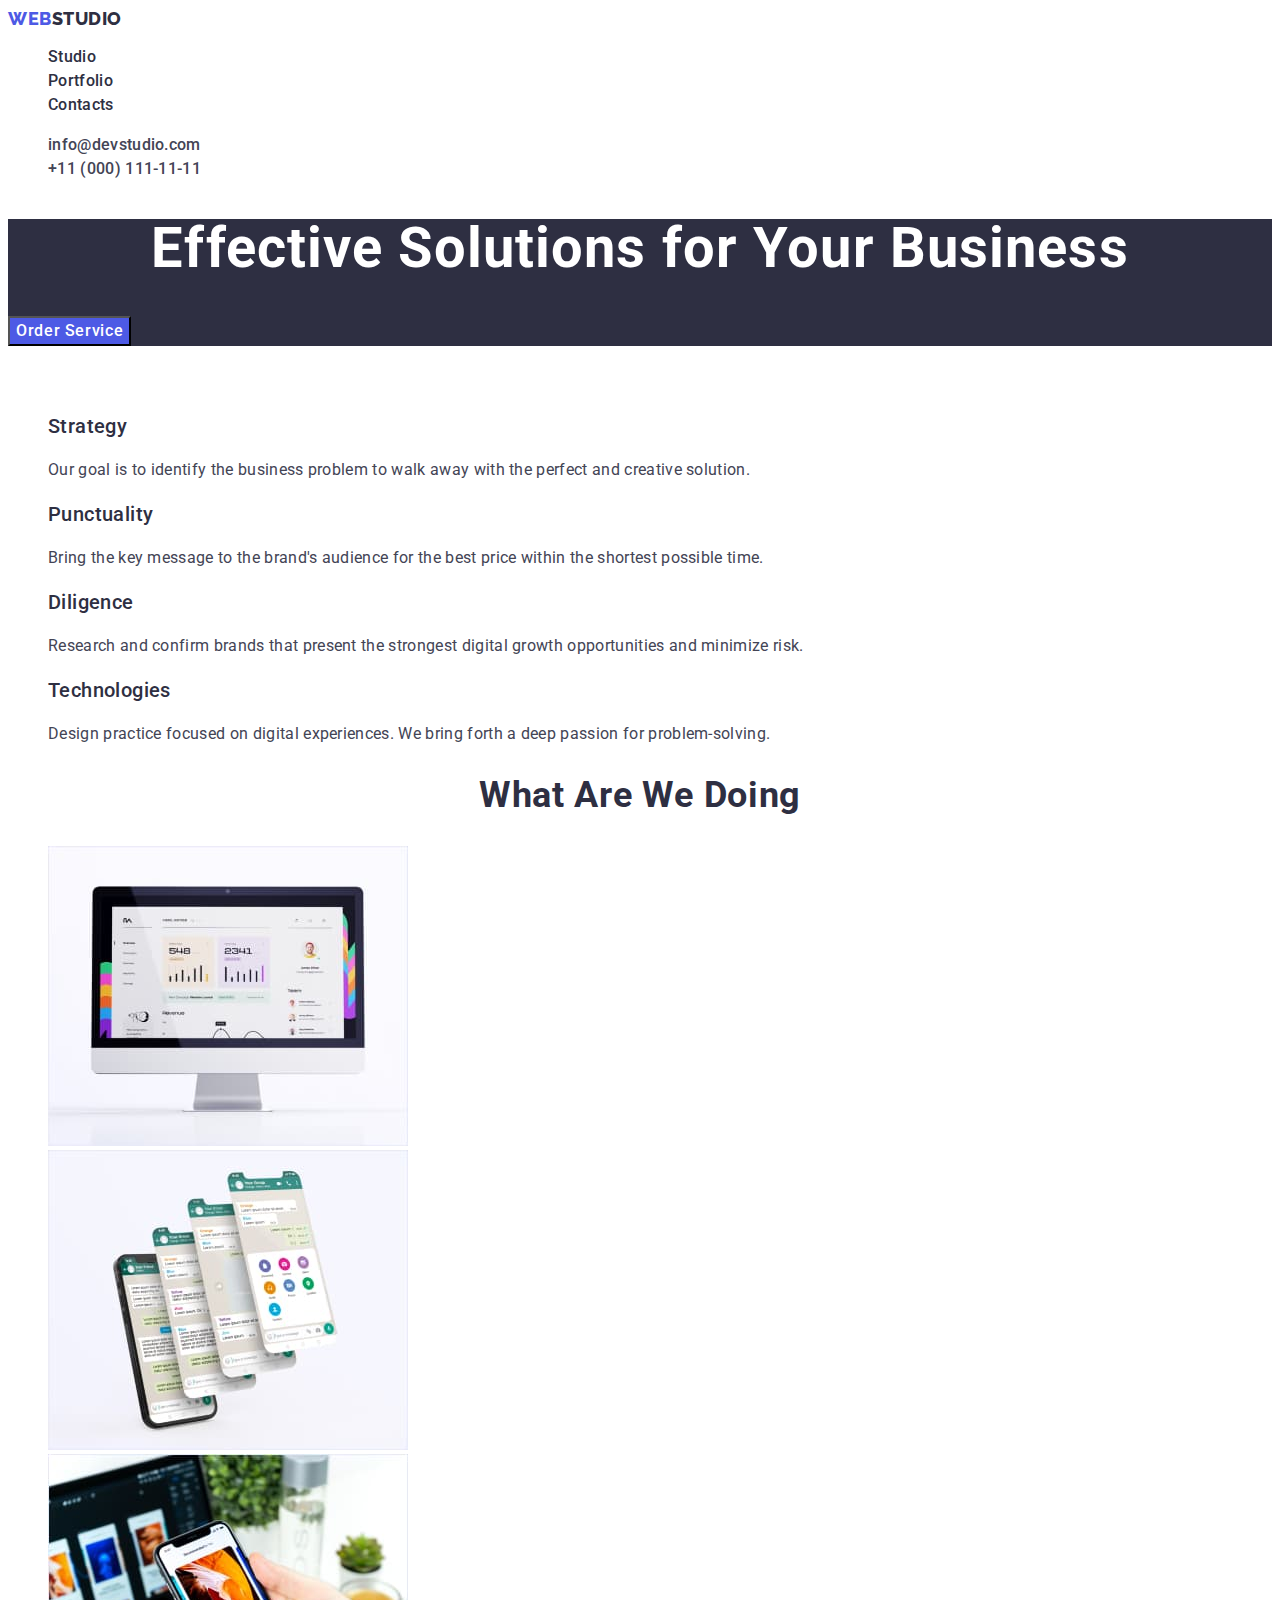
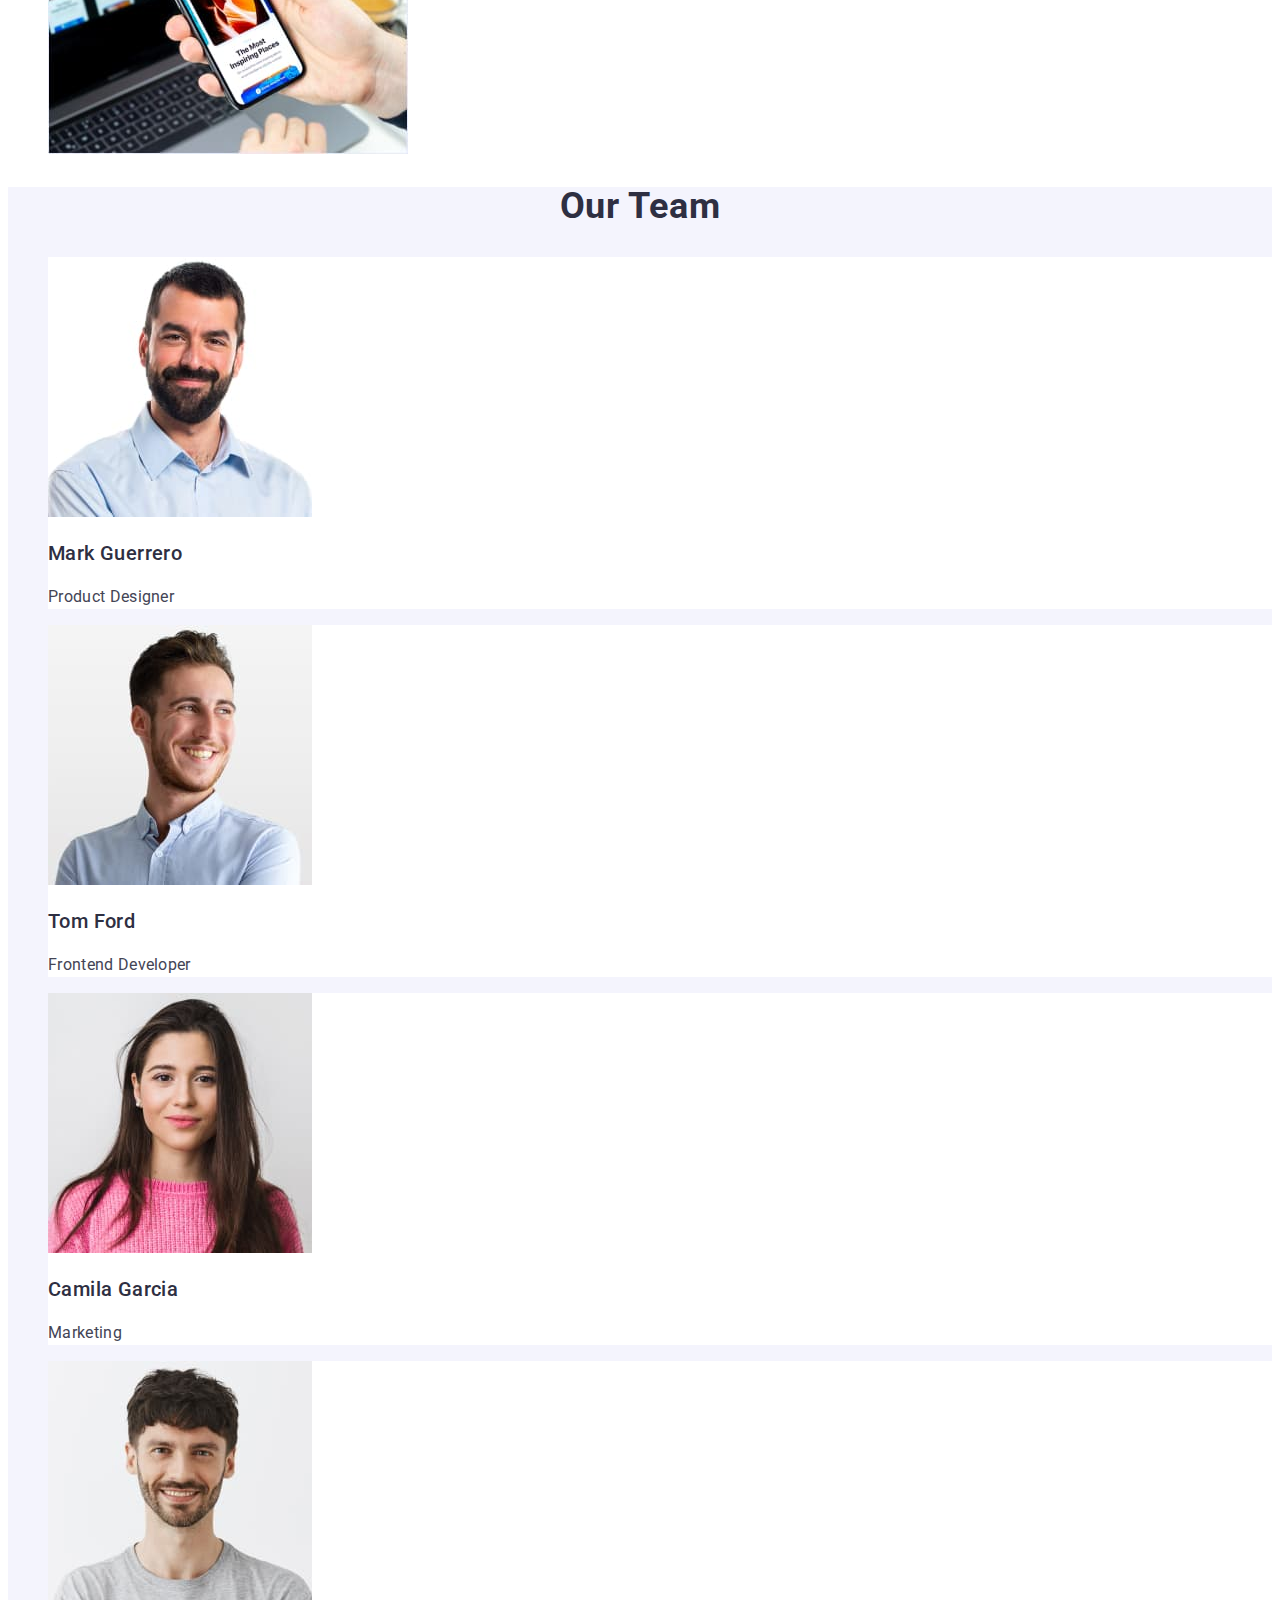
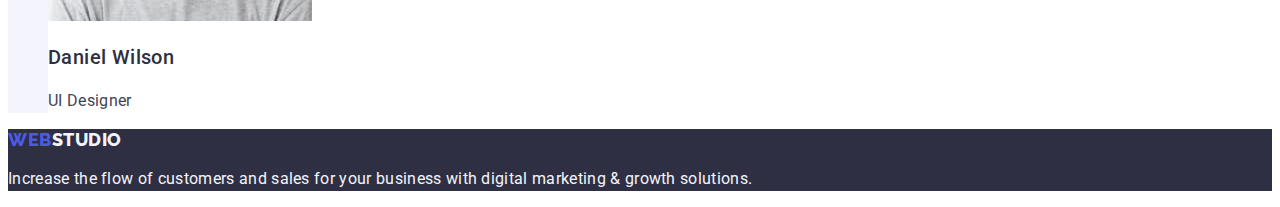
==== index.html @ 11e5e247 "e" ====
<!DOCTYPE html>
<html lang="en">
  <head>
    <meta charset="UTF-8" />
    <meta name="viewport" content="width=device-width, initial-scale=1.0" />
    <title>hw2 - main page</title>
    <link rel="stylesheet" href="./css/styles.css" />
    <link rel="preconnect" href="https://fonts.googleapis.com" />
    <link rel="preconnect" href="https://fonts.gstatic.com" crossorigin />
    <link
      href="https://fonts.googleapis.com/css2?family=Raleway:wght@700&family=Roboto:wght@400;500;700;900&display=swap"
      rel="stylesheet"
    />
  </head>
  <body>
    <header>
      <nav>
        <a class="link logo" href="./index.html"
          >Web<span class="logo-studio">Studio</span></a
        >

        <ul class="list">
          <li><a class="menu link" href="./index.html">Studio</a></li>
          <li>
            <a class="menu link" href="./portfolio.html">Portfolio</a>
          </li>
          <li><a class="menu link" href="">Contacts</a></li>
        </ul>
      </nav>
      <address class="address-item">
        <ul class="list">
          <li>
            <a class="link-address link" href="mailto:info@devstudio.com"
              >info@devstudio.com</a
            >
          </li>
          <li>
            <a class="link-address link" href="tel:+110001111111"
              >+11 (000) 111-11-11</a
            >
          </li>
        </ul>
      </address>
    </header>
    <main>
      <section class="title-section">
        <h1 class="title">Effective Solutions for Your Business</h1>
        <button class="title-button" type="button">Order Service</button>
      </section>
      <section>
        <h2 class="header-secondary-empty">Empty header</h2>
        <ul class="list">
          <li>
            <h3 class="header-tertiary">Strategy</h3>
            <p class="header-tertiary-item">
              Our goal is to identify the business problem to walk away with the
              perfect and creative solution.
            </p>
          </li>
          <li>
            <h3 class="header-tertiary">Punctuality</h3>
            <p class="header-tertiary-item">
              Bring the key message to the brand's audience for the best price
              within the shortest possible time.
            </p>
          </li>
          <li>
            <h3 class="header-tertiary">Diligence</h3>
            <p class="header-tertiary-item">
              Research and confirm brands that present the strongest digital
              growth opportunities and minimize risk.
            </p>
          </li>
          <li>
            <h3 class="header-tertiary">Technologies</h3>
            <p class="header-tertiary-item">
              Design practice focused on digital experiences. We bring forth a
              deep passion for problem-solving.
            </p>
          </li>
        </ul>
      </section>
      <section>
        <h2 class="header-secondary">What are we doing</h2>
        <ul class="list">
          <li>
            <img
              src="./images/img1.jpg"
              alt="Old Mac"
              width="360"
              height="300"
            />
          </li>
          <li>
            <img
              src="./images/img2.jpg"
              alt="Iphones"
              width="360"
              height="300"
            />
          </li>
          <li>
            <img
              src="./images/img3.jpg"
              alt="Phone and laptop"
              width="360"
              height="300"
            />
          </li>
        </ul>
      </section>

      <section class="section-tertiary">
        <h2 class="header-secondary">Our Team</h2>
        <ul class="list">
          <li class="team-list">
            <img
              src="./images/img4.jpg"
              alt="man in blue shirt"
              width="264"
              height="260"
            />
            <h3 class="header-tertiary">Mark Guerrero</h3>
            <p class="header-tertiary-item">Product Designer</p>
          </li>
          <li class="team-list">
            <img
              src="./images/img5.jpg"
              alt="smiling man in white shirt"
              width="264"
              height="260"
            />
            <h3 class="header-tertiary">Tom Ford</h3>
            <p class="header-tertiary-item">Frontend Developer</p>
          </li>
          <li class="team-list">
            <img
              src="./images/img6.jpg"
              alt="woman in pink sweater"
              width="264"
              height="260"
            />
            <h3 class="header-tertiary">Camila Garcia</h3>
            <p class="header-tertiary-item">Marketing</p>
          </li>
          <li class="team-list">
            <img
              src="./images/img7.jpg"
              alt="man in grey t-shirt"
              width="264"
              height="260"
            />
            <h3 class="header-tertiary">Daniel Wilson</h3>
            <p class="header-tertiary-item">UI Designer</p>
          </li>
        </ul>
      </section>
    </main>
    <footer class="footer-section">
      <a class="logo link" href="./index.html"
        >Web<span class="logo-studio-footer">Studio</span></a
      >
      <p class="footer-text">
        Increase the flow of customers and sales for your business with digital
        marketing & growth solutions.
      </p>
    </footer>
  </body>
</html>
---- css/styles.css ----
:root {
  --color-primary-brand: #4d5ae5;
  --color-pressed-state: #404bbf;
  --color-dark: #2e2f42;
  --color-success: #31d0aa;
  --color-text: #434455;
  --color-subtle-text: #8e8f99;
  --color-acent: #e7e9fc;
  --color-light: #f4f4fd;
  --color-modal-overlay: #2e2f42;
  --color-hero-background: #2e2f42;
  --color-white-background: #ffffff;
  --color-modal-background: #fcfcfc;
}

body {
  font-family: "Roboto", sans-serif;
  color: var(--color-text);
  background-color: var(--color-white-background);
  font-weight: 500;
}

.link {
  text-decoration: none;
  color: var(--color-dark);
  font-weight: 500;
  font-size: 16px;
  line-height: 1.5;
  letter-spacing: 0.02em;
}

.logo {
  font-family: "Raleway", sans-serif;
  font-weight: 800;
  font-size: 18px;
  line-height: 1.17;
  letter-spacing: 0.03em;
  text-transform: uppercase;
  color: var(--color-primary-brand);
  text-decoration: none;
}

.menu {
  color: var(--color-dark);
  font-weight: 500;
  font-size: 16px;
  line-height: 1.5;
  letter-spacing: 0.02em;
}

.link:hover,
.link:focus {
  color: var(--color-pressed-state);
}
.logo-studio {
  color: var(--color-dark);
}

.list {
  list-style: none;
}

.address-item {
  font-style: normal;
}

.link-address {
  color: var(--color-text);
  line-height: 1.5;
  letter-spacing: 0.02em;
  text-decoration: none;
}

.link-address:hover,
.link-address:focus {
  color: var(--color-pressed-state);
}

.filters-list {
  color: var(--color-primary-brand);
}

.filter-button {
  font-family: "Roboto", sans-serif;
  font-weight: 500;
  font-size: 16px;
  line-height: 1.5;
  letter-spacing: 0.04em;
  color: var(--color-primary-brand);
  background-color: var(--color-light);
  cursor: pointer;
}

.filter-button:hover,
.filter-button:focus {
  color: var(--color-white-background);
  background-color: var(--color-pressed-state);
}

.footer-section {
  background-color: var(--color-dark);
}

.logo-studio-footer {
  text-decoration: none;
  color: var(--color-light);
  font-family: Raleway;
  font-size: 18px;
  font-style: normal;
  font-weight: 800;
  line-height: 1.2;
  letter-spacing: 0.54px;
  text-transform: uppercase;
}

.footer-text {
  color: var(--color-light);
  font-family: Roboto;
  font-size: 16px;
  font-style: normal;
  font-weight: 400;
  line-height: 1.5;
  letter-spacing: 0.32px;
}

.title {
  text-align: center;
  color: var(--color-white-background);
  font-family: Roboto;
  font-size: 56px;
  font-style: normal;
  font-weight: 700;
  line-height: 1.07;
  letter-spacing: 1.12px;
}

.title-section {
  background-color: var(--color-dark);
}

.title-button {
  color: var(--color-white-background);
  background-color: var(--color-primary-brand);
  font-family: "Roboto", sans-serif;
  font-size: 16px;
  font-style: normal;
  font-weight: 500;
  line-height: 1.5;
  letter-spacing: 0.64px;
  cursor: pointer;
}

.title-button:hover,
.title-button:focus {
  background-color: var(--color-pressed-state);
}

.header-tertiary {
  color: var(--color-dark);
  font-family: Roboto;
  font-size: 20px;
  font-style: normal;
  font-weight: 500;
  line-height: 1.2;
  letter-spacing: 0.4px;
}

.header-tertiary-item {
  color: var(--color-text);
  font-family: Roboto;
  font-size: 16px;
  font-style: normal;
  font-weight: 400;
  line-height: 1.5;
  letter-spacing: 0.02em;
}

.header-secondary {
  color: var(--color-dark);
  text-align: center;
  font-family: Roboto;
  font-size: 36px;
  font-style: normal;
  font-weight: 700;
  line-height: 1.11;
  letter-spacing: 0.72px;
  text-transform: capitalize;
}

.header-secondary-empty {
  color: var(--color-white-background);
}

.section-tertiary {
  background-color: var(--color-light);
}

.team-list {
  background-color: var(--color-white-background);
}

.title-empty {
  color: var(--color-white-background);
}

.header-secondary-portfolio {
  font-weight: 500;
  font-size: 20px;
  line-height: 1.2;
  letter-spacing: 0.02em;
  color: var(--color-dark);
}
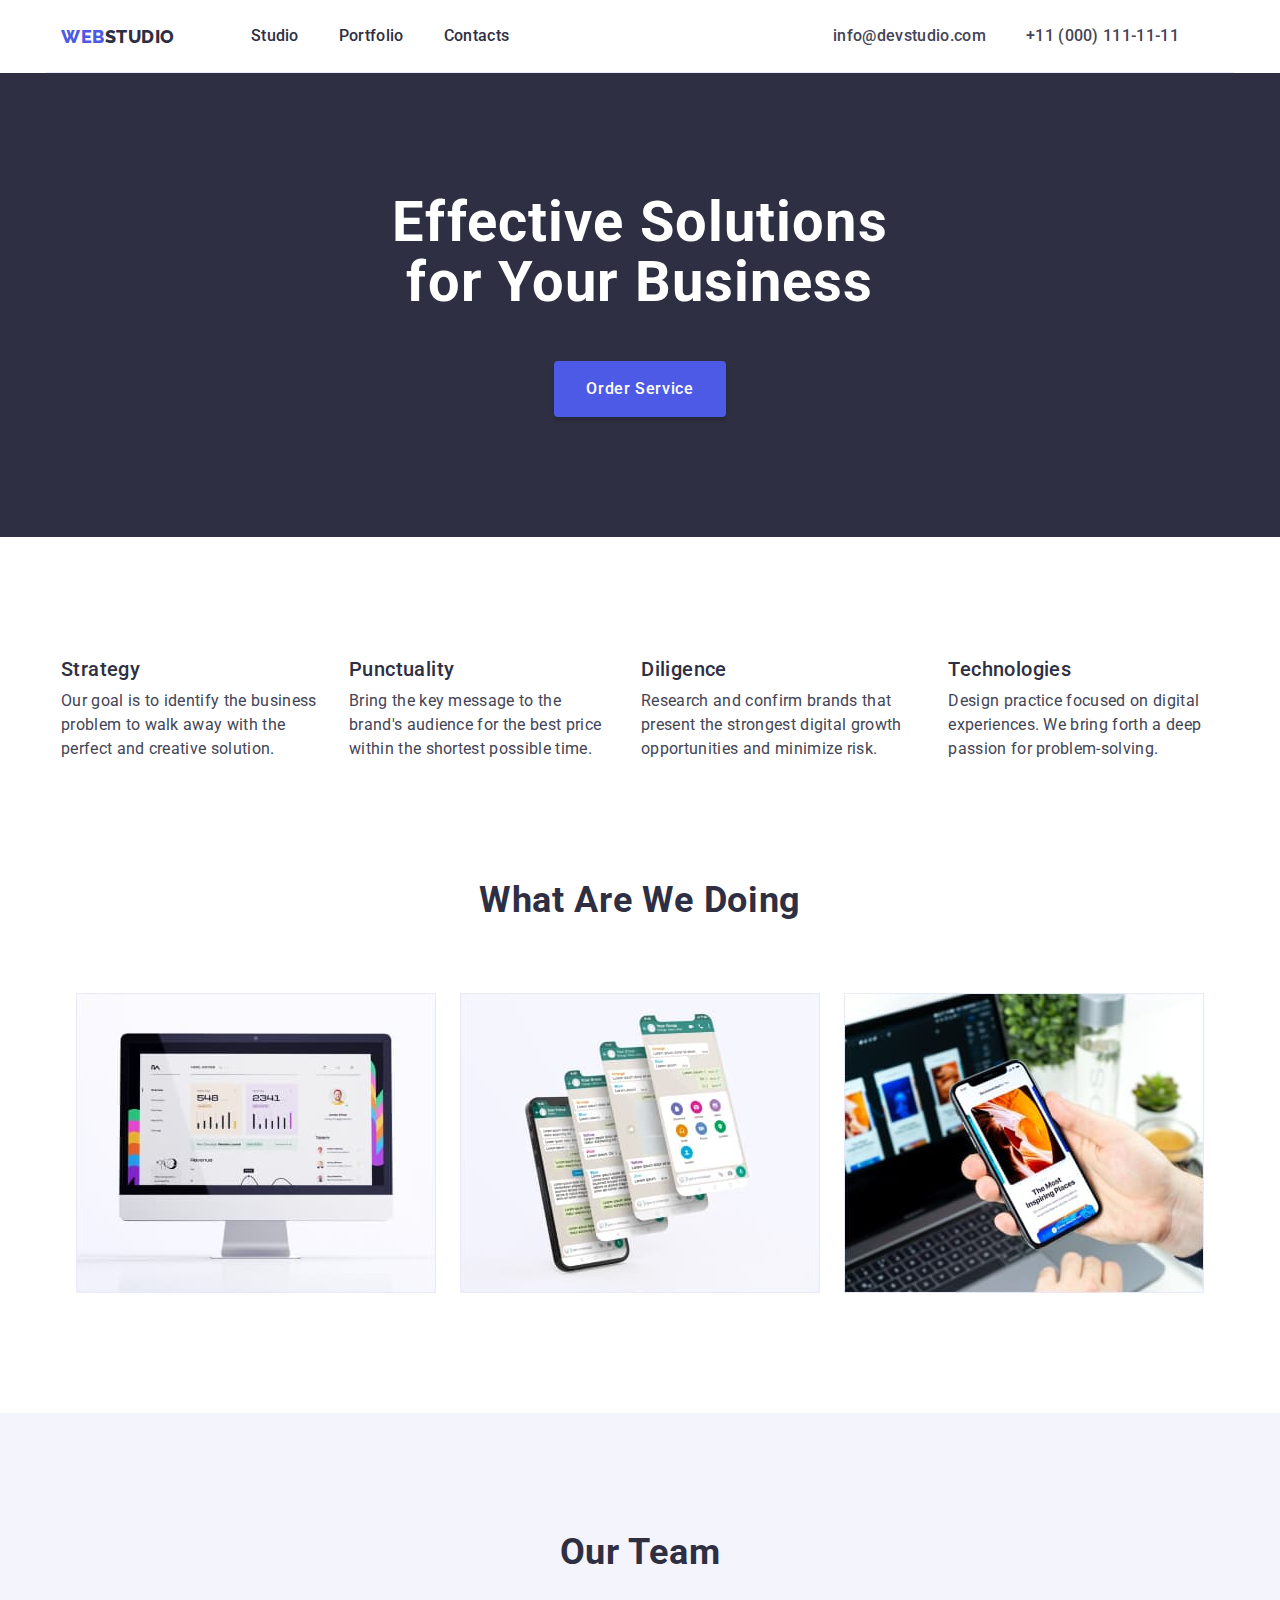
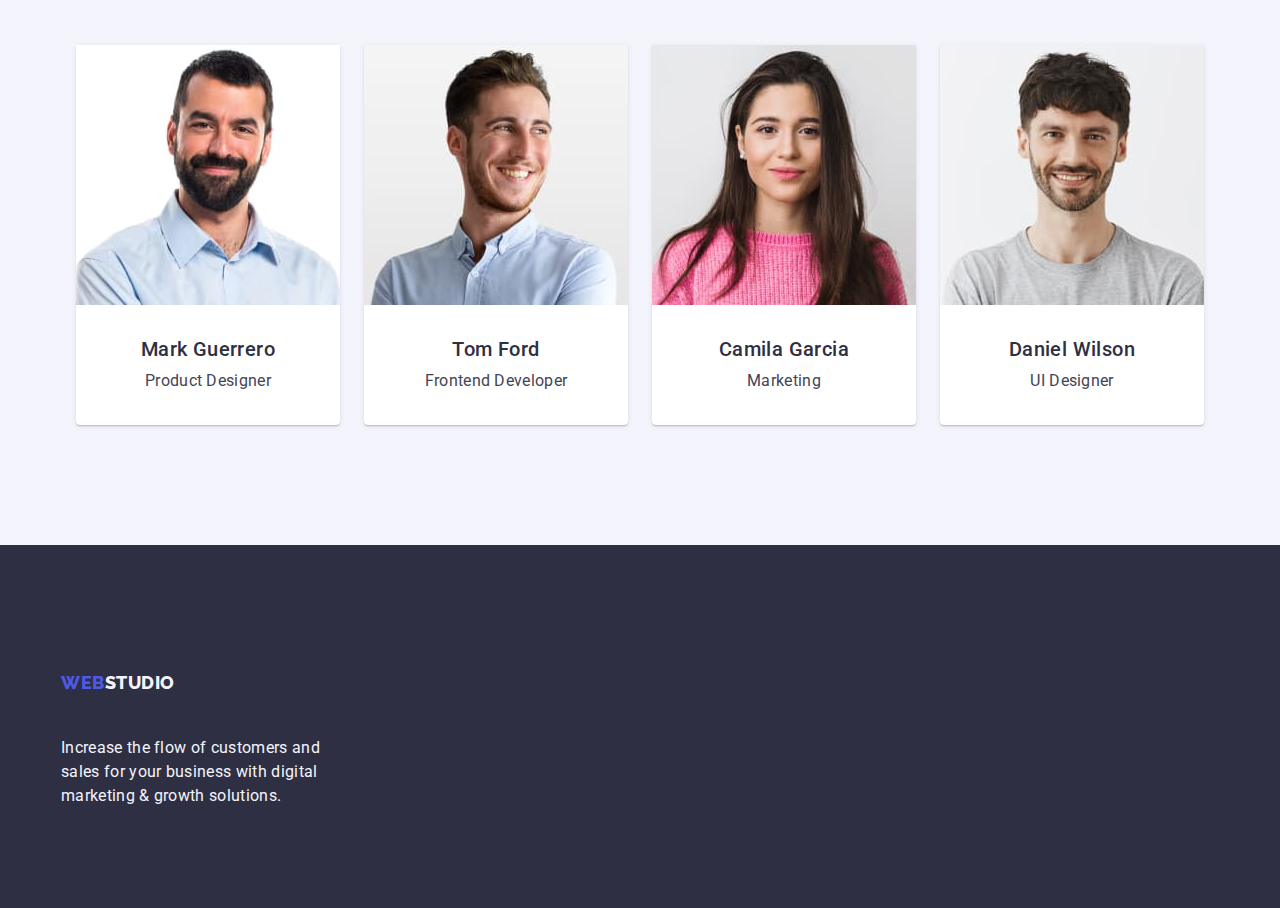
==== commit 845ea9a4: "homework3" ====
--- a/index.html
+++ b/index.html
@@ -4,6 +4,14 @@
     <meta charset="UTF-8" />
     <meta name="viewport" content="width=device-width, initial-scale=1.0" />
     <title>hw2 - main page</title>
+
+    <link
+      rel="stylesheet"
+      href="https://cdnjs.cloudflare.com/ajax/libs/modern-normalize/2.0.0/modern-normalize.min.css"
+      integrity="sha512-4xo8blKMVCiXpTaLzQSLSw3KFOVPWhm/TRtuPVc4WG6kUgjH6J03IBuG7JZPkcWMxJ5huwaBpOpnwYElP/m6wg=="
+      crossorigin="anonymous"
+      referrerpolicy="no-referrer"
+    />
     <link rel="stylesheet" href="./css/styles.css" />
     <link rel="preconnect" href="https://fonts.googleapis.com" />
     <link rel="preconnect" href="https://fonts.gstatic.com" crossorigin />
@@ -14,156 +22,170 @@
   </head>
   <body>
     <header>
-      <nav>
-        <a class="link logo" href="./index.html"
-          >Web<span class="logo-studio">Studio</span></a
-        >
-
-        <ul class="list">
-          <li><a class="menu link" href="./index.html">Studio</a></li>
-          <li>
-            <a class="menu link" href="./portfolio.html">Portfolio</a>
-          </li>
-          <li><a class="menu link" href="">Contacts</a></li>
-        </ul>
-      </nav>
-      <address class="address-item">
-        <ul class="list">
-          <li>
-            <a class="link-address link" href="mailto:info@devstudio.com"
-              >info@devstudio.com</a
-            >
-          </li>
-          <li>
-            <a class="link-address link" href="tel:+110001111111"
-              >+11 (000) 111-11-11</a
-            >
-          </li>
-        </ul>
-      </address>
+      <div class="container header-wrap">
+        <nav class="navigation">
+          <a class="link logo" href="./index.html"
+            >Web<span class="logo-studio">Studio</span></a
+          >
+          <ul class="list">
+            <li><a class="menu link" href="./index.html">Studio</a></li>
+            <li>
+              <a class="menu link" href="./portfolio.html">Portfolio</a>
+            </li>
+            <li><a class="menu link" href="">Contacts</a></li>
+          </ul>
+        </nav>
+        <address class="address-item">
+          <ul class="list">
+            <li>
+              <a class="link-address link" href="mailto:info@devstudio.com"
+                >info@devstudio.com</a
+              >
+            </li>
+            <li>
+              <a class="link-address link" href="tel:+110001111111"
+                >+11 (000) 111-11-11</a
+              >
+            </li>
+          </ul>
+        </address>
+      </div>
     </header>
     <main>
-      <section class="title-section">
-        <h1 class="title">Effective Solutions for Your Business</h1>
-        <button class="title-button" type="button">Order Service</button>
-      </section>
-      <section>
-        <h2 class="header-secondary-empty">Empty header</h2>
-        <ul class="list">
-          <li>
-            <h3 class="header-tertiary">Strategy</h3>
-            <p class="header-tertiary-item">
-              Our goal is to identify the business problem to walk away with the
-              perfect and creative solution.
-            </p>
-          </li>
-          <li>
-            <h3 class="header-tertiary">Punctuality</h3>
-            <p class="header-tertiary-item">
-              Bring the key message to the brand's audience for the best price
-              within the shortest possible time.
-            </p>
-          </li>
-          <li>
-            <h3 class="header-tertiary">Diligence</h3>
-            <p class="header-tertiary-item">
-              Research and confirm brands that present the strongest digital
-              growth opportunities and minimize risk.
-            </p>
-          </li>
-          <li>
-            <h3 class="header-tertiary">Technologies</h3>
-            <p class="header-tertiary-item">
-              Design practice focused on digital experiences. We bring forth a
-              deep passion for problem-solving.
-            </p>
-          </li>
-        </ul>
-      </section>
-      <section>
-        <h2 class="header-secondary">What are we doing</h2>
-        <ul class="list">
-          <li>
-            <img
-              src="./images/img1.jpg"
-              alt="Old Mac"
-              width="360"
-              height="300"
-            />
-          </li>
-          <li>
-            <img
-              src="./images/img2.jpg"
-              alt="Iphones"
-              width="360"
-              height="300"
-            />
-          </li>
-          <li>
-            <img
-              src="./images/img3.jpg"
-              alt="Phone and laptop"
-              width="360"
-              height="300"
-            />
-          </li>
-        </ul>
+      <section class="title-section section">
+        <div class="container main-header">
+          <h1 class="title">Effective Solutions for Your Business</h1>
+          <button class="title-button" type="button">Order Service</button>
+        </div>
       </section>
 
-      <section class="section-tertiary">
-        <h2 class="header-secondary">Our Team</h2>
-        <ul class="list">
-          <li class="team-list">
-            <img
-              src="./images/img4.jpg"
-              alt="man in blue shirt"
-              width="264"
-              height="260"
-            />
-            <h3 class="header-tertiary">Mark Guerrero</h3>
-            <p class="header-tertiary-item">Product Designer</p>
-          </li>
-          <li class="team-list">
-            <img
-              src="./images/img5.jpg"
-              alt="smiling man in white shirt"
-              width="264"
-              height="260"
-            />
-            <h3 class="header-tertiary">Tom Ford</h3>
-            <p class="header-tertiary-item">Frontend Developer</p>
-          </li>
-          <li class="team-list">
-            <img
-              src="./images/img6.jpg"
-              alt="woman in pink sweater"
-              width="264"
-              height="260"
-            />
-            <h3 class="header-tertiary">Camila Garcia</h3>
-            <p class="header-tertiary-item">Marketing</p>
-          </li>
-          <li class="team-list">
-            <img
-              src="./images/img7.jpg"
-              alt="man in grey t-shirt"
-              width="264"
-              height="260"
-            />
-            <h3 class="header-tertiary">Daniel Wilson</h3>
-            <p class="header-tertiary-item">UI Designer</p>
-          </li>
-        </ul>
+      <section class="section">
+        <div class="container">
+          <h2 class="header-secondary-empty visually-hidden">Empty header</h2>
+          <ul class="list">
+            <li class="button-list">
+              <h3 class="header-tertiary">Strategy</h3>
+              <p class="header-tertiary-item">
+                Our goal is to identify the business problem to walk away with
+                the perfect and creative solution.
+              </p>
+            </li>
+            <li class="button-list">
+              <h3 class="header-tertiary">Punctuality</h3>
+              <p class="header-tertiary-item">
+                Bring the key message to the brand's audience for the best price
+                within the shortest possible time.
+              </p>
+            </li>
+            <li class="button-list">
+              <h3 class="header-tertiary">Diligence</h3>
+              <p class="header-tertiary-item">
+                Research and confirm brands that present the strongest digital
+                growth opportunities and minimize risk.
+              </p>
+            </li>
+            <li class="button-list">
+              <h3 class="header-tertiary">Technologies</h3>
+              <p class="header-tertiary-item">
+                Design practice focused on digital experiences. We bring forth a
+                deep passion for problem-solving.
+              </p>
+            </li>
+          </ul>
+        </div>
+      </section>
+      <section class="what-section section">
+        <div class="container">
+          <h2 class="header-secondary">What are we doing</h2>
+          <ul class="list">
+            <li class="button-list">
+              <img
+                src="./images/img1.jpg"
+                alt="Old Mac"
+                width="360"
+                height="300"
+              />
+            </li>
+            <li class="button-list">
+              <img
+                src="./images/img2.jpg"
+                alt="Iphones"
+                width="360"
+                height="300"
+              />
+            </li>
+            <li class="button-list">
+              <img
+                src="./images/img3.jpg"
+                alt="Phone and laptop"
+                width="360"
+                height="300"
+              />
+            </li>
+          </ul>
+        </div>
+      </section>
+
+      <section class="section-tertiary section">
+        <div class="container">
+          <h2 class="header-secondary">Our Team</h2>
+          <ul class="list">
+            <li class="team-list">
+              <img
+                src="./images/img4.jpg"
+                alt="man in blue shirt"
+                width="264"
+                height="260"
+              />
+              <h3 class="header-tertiary name-list">Mark Guerrero</h3>
+              <p class="header-tertiary-item position-list">Product Designer</p>
+            </li>
+            <li class="team-list">
+              <img
+                src="./images/img5.jpg"
+                alt="smiling man in white shirt"
+                width="264"
+                height="260"
+              />
+              <h3 class="header-tertiary name-list">Tom Ford</h3>
+              <p class="header-tertiary-item position-list">
+                Frontend Developer
+              </p>
+            </li>
+            <li class="team-list">
+              <img
+                src="./images/img6.jpg"
+                alt="woman in pink sweater"
+                width="264"
+                height="260"
+              />
+              <h3 class="header-tertiary name-list">Camila Garcia</h3>
+              <p class="header-tertiary-item position-list">Marketing</p>
+            </li>
+            <li class="team-list">
+              <img
+                src="./images/img7.jpg"
+                alt="man in grey t-shirt"
+                width="264"
+                height="260"
+              />
+              <h3 class="header-tertiary name-list">Daniel Wilson</h3>
+              <p class="header-tertiary-item position-list">UI Designer</p>
+            </li>
+          </ul>
+        </div>
       </section>
     </main>
     <footer class="footer-section">
-      <a class="logo link" href="./index.html"
-        >Web<span class="logo-studio-footer">Studio</span></a
-      >
-      <p class="footer-text">
-        Increase the flow of customers and sales for your business with digital
-        marketing & growth solutions.
-      </p>
+      <div class="container">
+        <a class="logo link logo-footer" href="./index.html"
+          >Web<span class="logo-studio-footer">Studio</span></a
+        >
+        <p class="footer-text">
+          Increase the flow of customers and sales for your business with
+          digital marketing & growth solutions.
+        </p>
+      </div>
     </footer>
   </body>
 </html>
--- a/css/styles.css
+++ b/css/styles.css
@@ -13,11 +13,52 @@
   --color-modal-background: #fcfcfc;
 }
 
+h1,
+h2,
+h3,
+h4,
+h5,
+h6,
+p {
+  margin: 0;
+}
+
+img {
+  display: block;
+  max-width: 100%;
+  height: auto;
+}
+
+button {
+  cursor: pointer;
+  border: none;
+  border-radius: 4px;
+}
+
 body {
   font-family: "Roboto", sans-serif;
   color: var(--color-text);
   background-color: var(--color-white-background);
   font-weight: 500;
+  max-width: 1440px;
+  margin: 0 auto;
+}
+
+.container {
+  max-width: 1158px;
+  padding: 0 15px;
+  margin: 0 auto;
+}
+
+.section {
+  padding-top: 120px;
+  padding-bottom: 120px;
+}
+
+.header-wrap {
+  display: flex;
+  align-items: center;
+  border-bottom: 1px solid var(--CORNFLOWER, #e7e9fc);
 }
 
 .link {
@@ -30,6 +71,279 @@
 }
 
 .logo {
+  font-family: "Raleway", sans-serif;
+  font-weight: 800;
+  margin-right: 76px;
+  font-size: 18px;
+  line-height: 1.17;
+  letter-spacing: 0.03em;
+  text-transform: uppercase;
+  color: var(--color-primary-brand);
+  text-decoration: none;
+  padding-top: 25.5px;
+  padding-bottom: 25.5px;
+}
+
+.menu {
+  color: var(--color-dark);
+  font-weight: 500;
+  font-size: 16px;
+  line-height: 1.5;
+  letter-spacing: 0.02em;
+  padding-right: 40px;
+  gap: 40px;
+}
+
+.link:hover,
+.link:focus {
+  color: var(--color-pressed-state);
+}
+.logo-studio {
+  color: var(--color-dark);
+}
+
+.list {
+  display: flex;
+  list-style: none;
+  margin: 0;
+  padding-left: 0;
+  justify-content: center;
+}
+
+.menu .link {
+  display: block;
+  text-decoration: none;
+}
+
+.navigation {
+  display: flex;
+  align-items: center;
+}
+
+.address-item {
+  font-style: normal;
+  align-items: center;
+  display: flex;
+  gap: 40px;
+  margin-left: auto;
+}
+
+.link-address {
+  color: var(--color-text);
+  line-height: 1.5;
+  letter-spacing: 0.02em;
+  text-decoration: none;
+  padding-right: 40px;
+  gap: 40px;
+}
+
+.link-address:hover,
+.link-address:focus {
+  color: var(--color-pressed-state);
+}
+
+.filters-list {
+  color: var(--color-primary-brand);
+}
+
+.filter-button {
+  font-family: "Roboto", sans-serif;
+  font-weight: 500;
+  font-size: 16px;
+  line-height: 1.5;
+  letter-spacing: 0.04em;
+  color: var(--color-primary-brand);
+  background-color: var(--color-light);
+  cursor: pointer;
+  display: flex;
+  padding: 12px 24px;
+  align-items: flex-start;
+  border-radius: 4px;
+  border: 1px solid var(--CORNFLOWER, #e7e9fc);
+  margin-bottom: 72px;
+}
+
+.filter-button:hover,
+.filter-button:focus {
+  color: var(--color-white-background);
+  background-color: var(--color-pressed-state);
+  box-shadow: 0px 2px 2px 0px rgba(0, 0, 0, 0.12),
+    0px 2px 1px 0px rgba(0, 0, 0, 0.08), 0px 3px 1px 0px rgba(0, 0, 0, 0.1);
+}
+
+.button-list {
+  margin-right: 24px;
+}
+
+.button-list:last-child {
+  margin-right: 0;
+}
+
+.footer-section {
+  background-color: var(--color-dark);
+}
+
+.logo-studio-footer {
+  text-decoration: none;
+  color: var(--color-light);
+  font-family: Raleway;
+  font-size: 18px;
+  font-style: normal;
+  font-weight: 800;
+  line-height: 1.2;
+  letter-spacing: 0.54px;
+  text-transform: uppercase;
+}
+
+.footer-text {
+  color: var(--color-light);
+  font-family: Roboto;
+  font-size: 16px;
+  font-style: normal;
+  font-weight: 400;
+  line-height: 1.5;
+  letter-spacing: 0.32px;
+  width: 264px;
+  padding-bottom: 100px;
+}
+
+.title {
+  text-align: center;
+  color: var(--color-white-background);
+  font-family: Roboto;
+  font-size: 56px;
+  font-style: normal;
+  font-weight: 700;
+  line-height: 1.07;
+  letter-spacing: 1.12px;
+  max-width: 498px;
+  text-align: center;
+  margin: 0 auto;
+  margin-bottom: 48px;
+}
+
+.title-section {
+  display: flex;
+  align-items: center;
+  background-color: var(--color-dark);
+}
+
+.title-button {
+  color: var(--color-white-background);
+  background-color: var(--color-primary-brand);
+  font-family: "Roboto", sans-serif;
+  font-size: 16px;
+  font-style: normal;
+  font-weight: 500;
+  line-height: 1.5;
+  letter-spacing: 0.64px;
+  cursor: pointer;
+  border: none;
+  border-radius: 4px;
+  display: block;
+  box-shadow: 0px 4px 4px 0px rgba(0, 0, 0, 0.15);
+  min-width: 169px;
+  padding: 16px 32px;
+  margin: 0 auto;
+}
+
+.title-button:hover,
+.title-button:focus {
+  background-color: var(--color-pressed-state);
+}
+
+.header-tertiary {
+  color: var(--color-dark);
+  font-family: Roboto;
+  font-size: 20px;
+  font-style: normal;
+  font-weight: 500;
+  line-height: 1.2;
+  letter-spacing: 0.4px;
+  margin-bottom: 8px;
+  min-width: 264px;
+}
+
+.header-tertiary-item {
+  color: var(--color-text);
+  font-family: Roboto;
+  font-size: 16px;
+  font-style: normal;
+  font-weight: 400;
+  line-height: 1.5;
+  letter-spacing: 0.02em;
+  min-width: 264px;
+}
+
+.header-secondary {
+  color: var(--color-dark);
+  text-align: center;
+  font-family: Roboto;
+  font-size: 36px;
+  font-style: normal;
+  font-weight: 700;
+  line-height: 1.11;
+  letter-spacing: 0.72px;
+  text-transform: capitalize;
+  margin-bottom: 72px;
+}
+
+.header-secondary-empty {
+  color: var(--color-white-background);
+}
+
+.what-section {
+  padding-top: 0;
+}
+
+.visually-hidden {
+  position: absolute;
+  width: 1px;
+  height: 1px;
+  margin: -1px;
+  border: 0;
+  padding: 0;
+  white-space: nowrap;
+  clip-path: inset(100%);
+  clip: rect(0 0 0 0);
+  overflow: hidden;
+}
+
+.section-tertiary {
+  background-color: var(--color-light);
+}
+
+.team-list {
+  background-color: var(--color-white-background);
+  border-radius: 0px 0px 4px 4px;
+  box-shadow: 0px 2px 1px 0px rgba(46, 47, 66, 0.08),
+    0px 1px 1px 0px rgba(46, 47, 66, 0.16),
+    0px 1px 6px 0px rgba(46, 47, 66, 0.08);
+  width: 264px;
+  margin-right: 24px;
+}
+
+.team-list:last-child {
+  margin-right: 0px;
+}
+
+.title-empty {
+  color: var(--color-white-background);
+}
+
+.name-list {
+  text-align: center;
+  margin-top: 32px;
+  margin-bottom: 8px;
+}
+
+.position-list {
+  text-align: center;
+  margin-bottom: 32px;
+}
+
+.logo-footer {
+  display: inline-block;
   font-family: "Raleway", sans-serif;
   font-weight: 800;
   font-size: 18px;
@@ -38,169 +352,8 @@
   text-transform: uppercase;
   color: var(--color-primary-brand);
   text-decoration: none;
-}
-
-.menu {
-  color: var(--color-dark);
-  font-weight: 500;
-  font-size: 16px;
-  line-height: 1.5;
-  letter-spacing: 0.02em;
-}
-
-.link:hover,
-.link:focus {
-  color: var(--color-pressed-state);
-}
-.logo-studio {
-  color: var(--color-dark);
-}
-
-.list {
-  list-style: none;
-}
-
-.address-item {
-  font-style: normal;
-}
-
-.link-address {
-  color: var(--color-text);
-  line-height: 1.5;
-  letter-spacing: 0.02em;
-  text-decoration: none;
-}
-
-.link-address:hover,
-.link-address:focus {
-  color: var(--color-pressed-state);
-}
-
-.filters-list {
-  color: var(--color-primary-brand);
-}
-
-.filter-button {
-  font-family: "Roboto", sans-serif;
-  font-weight: 500;
-  font-size: 16px;
-  line-height: 1.5;
-  letter-spacing: 0.04em;
-  color: var(--color-primary-brand);
-  background-color: var(--color-light);
-  cursor: pointer;
-}
-
-.filter-button:hover,
-.filter-button:focus {
-  color: var(--color-white-background);
-  background-color: var(--color-pressed-state);
-}
-
-.footer-section {
-  background-color: var(--color-dark);
-}
-
-.logo-studio-footer {
-  text-decoration: none;
-  color: var(--color-light);
-  font-family: Raleway;
-  font-size: 18px;
-  font-style: normal;
-  font-weight: 800;
-  line-height: 1.2;
-  letter-spacing: 0.54px;
-  text-transform: uppercase;
-}
-
-.footer-text {
-  color: var(--color-light);
-  font-family: Roboto;
-  font-size: 16px;
-  font-style: normal;
-  font-weight: 400;
-  line-height: 1.5;
-  letter-spacing: 0.32px;
-}
-
-.title {
-  text-align: center;
-  color: var(--color-white-background);
-  font-family: Roboto;
-  font-size: 56px;
-  font-style: normal;
-  font-weight: 700;
-  line-height: 1.07;
-  letter-spacing: 1.12px;
-}
-
-.title-section {
-  background-color: var(--color-dark);
-}
-
-.title-button {
-  color: var(--color-white-background);
-  background-color: var(--color-primary-brand);
-  font-family: "Roboto", sans-serif;
-  font-size: 16px;
-  font-style: normal;
-  font-weight: 500;
-  line-height: 1.5;
-  letter-spacing: 0.64px;
-  cursor: pointer;
-}
-
-.title-button:hover,
-.title-button:focus {
-  background-color: var(--color-pressed-state);
-}
-
-.header-tertiary {
-  color: var(--color-dark);
-  font-family: Roboto;
-  font-size: 20px;
-  font-style: normal;
-  font-weight: 500;
-  line-height: 1.2;
-  letter-spacing: 0.4px;
-}
-
-.header-tertiary-item {
-  color: var(--color-text);
-  font-family: Roboto;
-  font-size: 16px;
-  font-style: normal;
-  font-weight: 400;
-  line-height: 1.5;
-  letter-spacing: 0.02em;
-}
-
-.header-secondary {
-  color: var(--color-dark);
-  text-align: center;
-  font-family: Roboto;
-  font-size: 36px;
-  font-style: normal;
-  font-weight: 700;
-  line-height: 1.11;
-  letter-spacing: 0.72px;
-  text-transform: capitalize;
-}
-
-.header-secondary-empty {
-  color: var(--color-white-background);
-}
-
-.section-tertiary {
-  background-color: var(--color-light);
-}
-
-.team-list {
-  background-color: var(--color-white-background);
-}
-
-.title-empty {
-  color: var(--color-white-background);
+  margin-bottom: 17.5px;
+  margin-top: 101.5px;
 }
 
 .header-secondary-portfolio {
@@ -209,4 +362,25 @@
   line-height: 1.2;
   letter-spacing: 0.02em;
   color: var(--color-dark);
-}
+  padding-top: 32px;
+  padding-left: 16px;
+  padding-bottom: 8px;
+}
+
+.list-net {
+  justify-content: space-between;
+  display: flex;
+  flex-wrap: wrap;
+  padding: 0;
+  row-gap: 48px;
+  column-gap: 24px;
+}
+
+.item {
+  flex-basis: calc((100% - 48px) / 3);
+}
+
+.portfolio-item {
+  padding-left: 16px;
+  padding-bottom: 32px;
+}
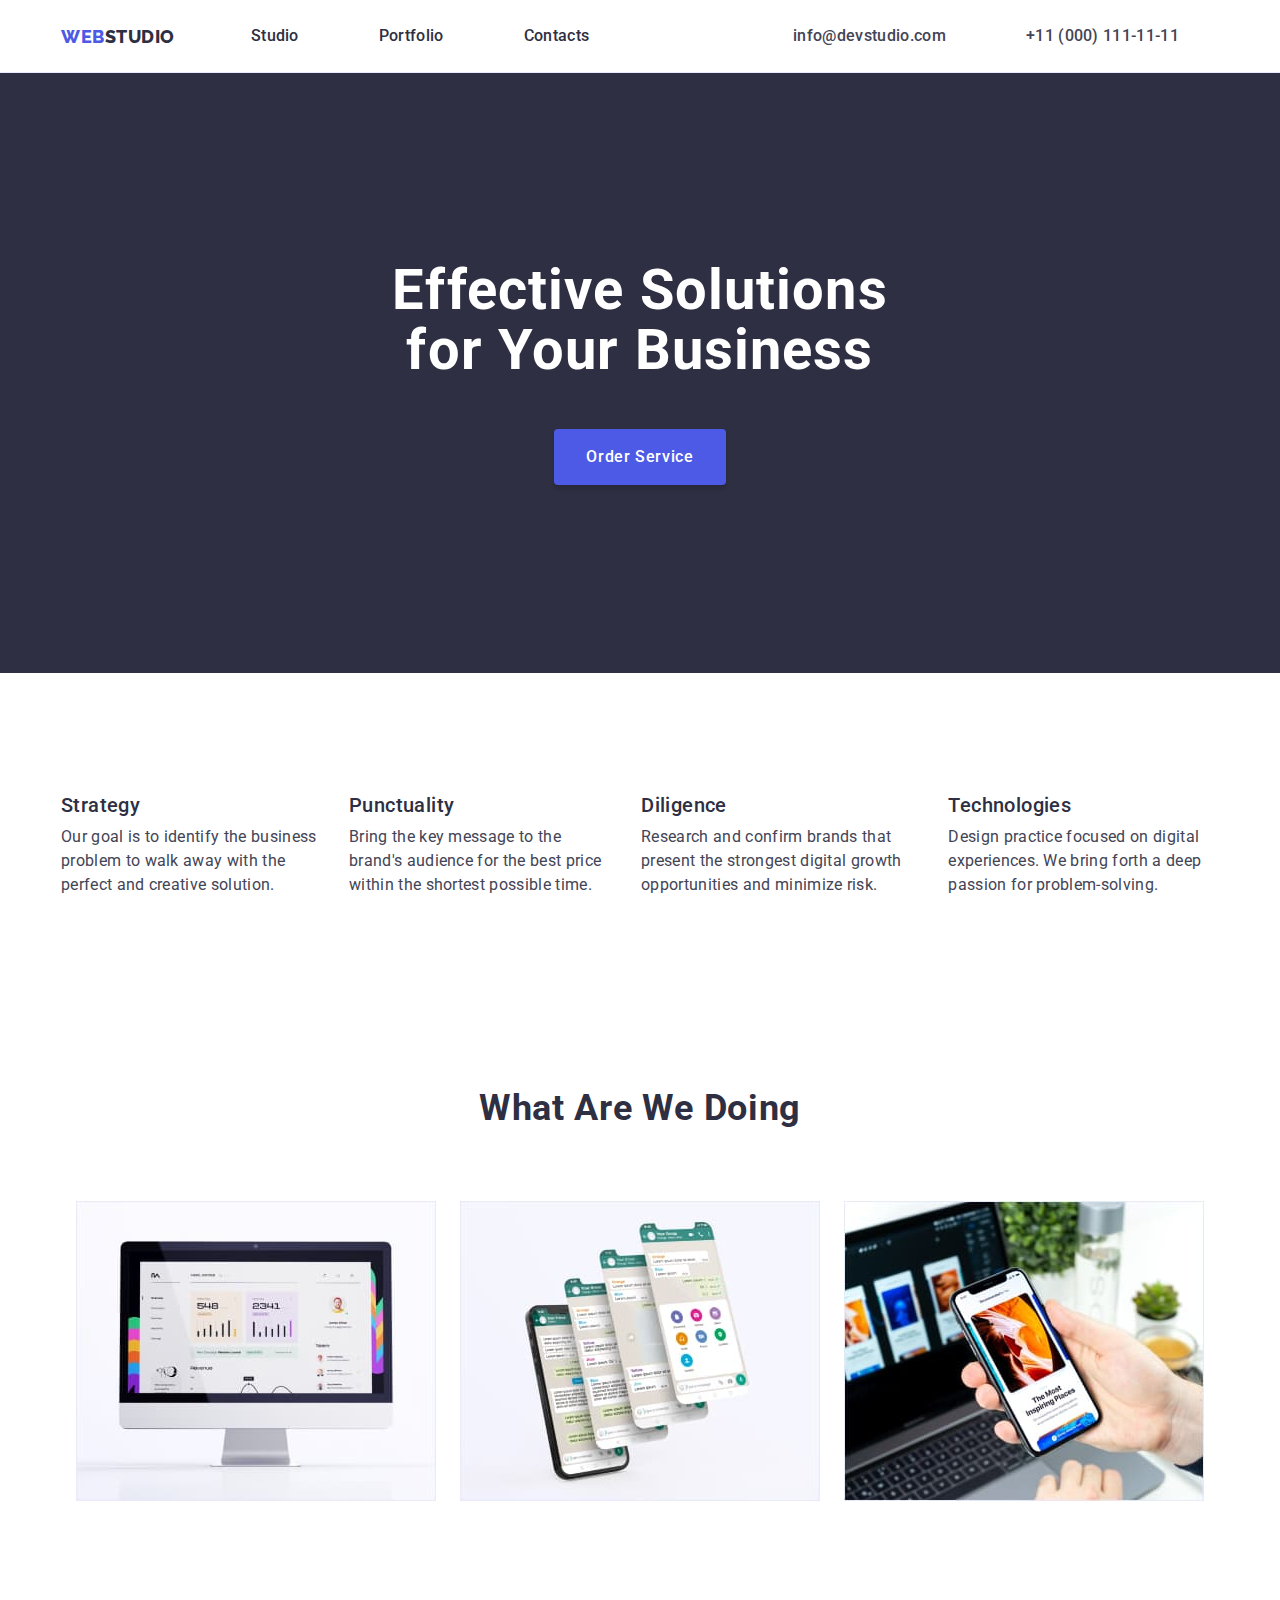
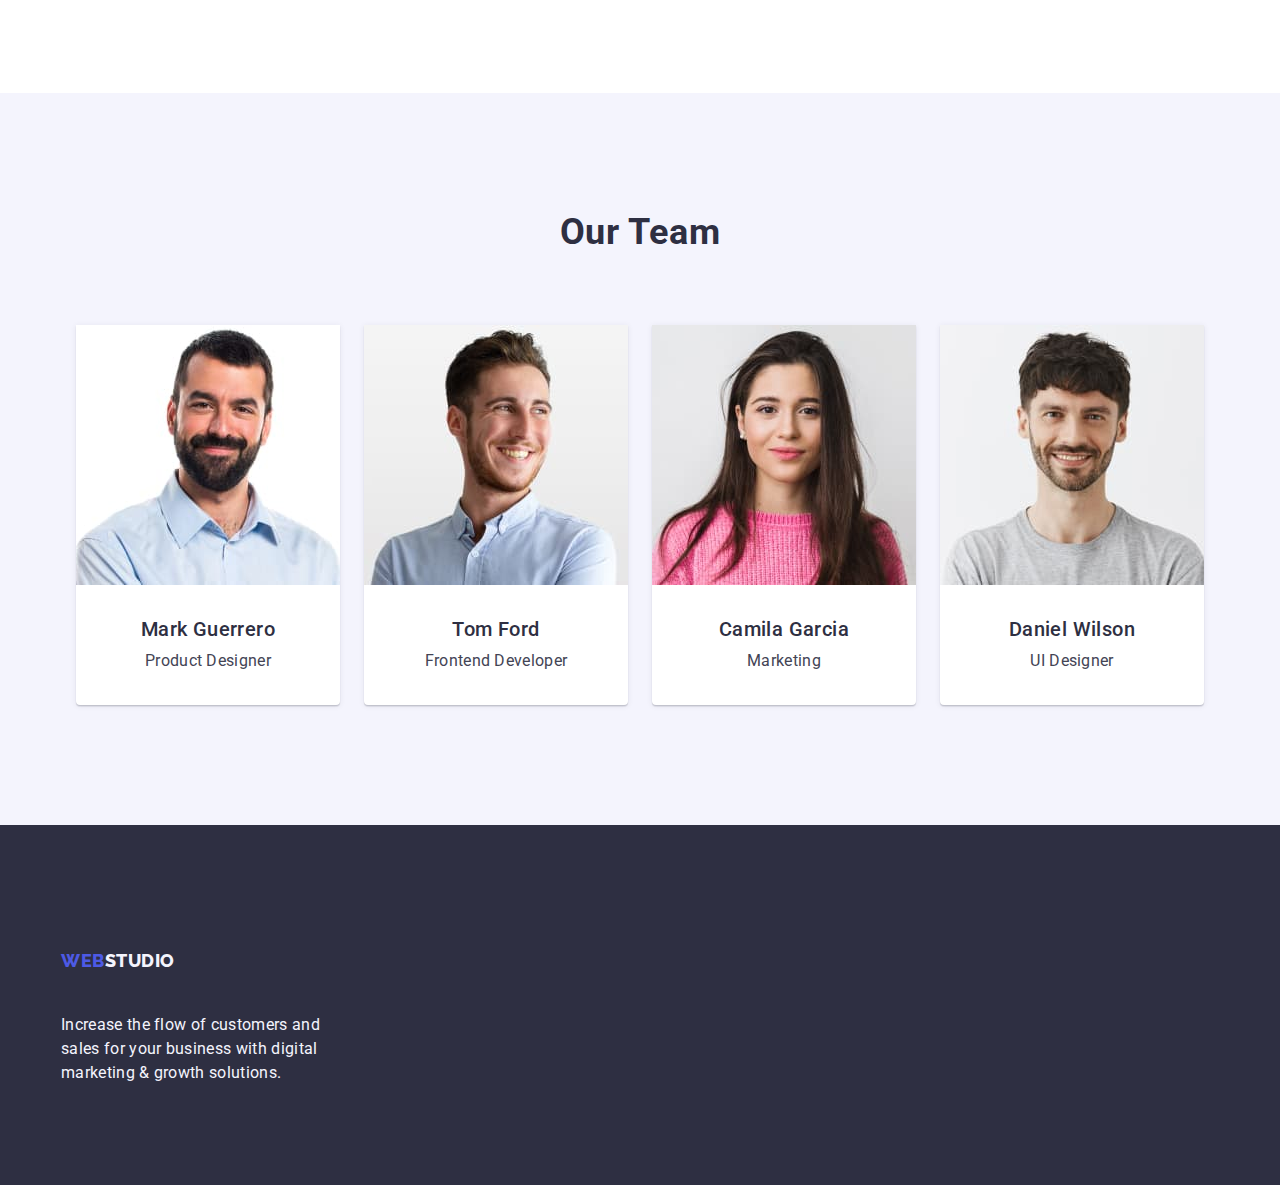
==== commit 68a56979: "homework3-poprawki1" ====
--- a/index.html
+++ b/index.html
@@ -21,28 +21,32 @@
     />
   </head>
   <body>
-    <header>
+    <header class="header-border">
       <div class="container header-wrap">
         <nav class="navigation">
           <a class="link logo" href="./index.html"
             >Web<span class="logo-studio">Studio</span></a
           >
           <ul class="list">
-            <li><a class="menu link" href="./index.html">Studio</a></li>
-            <li>
+            <li class="header-list">
+              <a class="menu link" href="./index.html">Studio</a>
+            </li>
+            <li class="header-list">
               <a class="menu link" href="./portfolio.html">Portfolio</a>
             </li>
-            <li><a class="menu link" href="">Contacts</a></li>
+            <li class="header-list">
+              <a class="menu link" href="">Contacts</a>
+            </li>
           </ul>
         </nav>
         <address class="address-item">
           <ul class="list">
-            <li>
+            <li class="header-list">
               <a class="link-address link" href="mailto:info@devstudio.com"
                 >info@devstudio.com</a
               >
             </li>
-            <li>
+            <li class="header-list">
               <a class="link-address link" href="tel:+110001111111"
                 >+11 (000) 111-11-11</a
               >
@@ -137,8 +141,12 @@
                 width="264"
                 height="260"
               />
-              <h3 class="header-tertiary name-list">Mark Guerrero</h3>
-              <p class="header-tertiary-item position-list">Product Designer</p>
+              <div class="employee">
+                <h3 class="header-tertiary name-list">Mark Guerrero</h3>
+                <p class="header-tertiary-item position-list">
+                  Product Designer
+                </p>
+              </div>
             </li>
             <li class="team-list">
               <img
@@ -147,10 +155,12 @@
                 width="264"
                 height="260"
               />
-              <h3 class="header-tertiary name-list">Tom Ford</h3>
-              <p class="header-tertiary-item position-list">
-                Frontend Developer
-              </p>
+              <div class="employee">
+                <h3 class="header-tertiary name-list">Tom Ford</h3>
+                <p class="header-tertiary-item position-list">
+                  Frontend Developer
+                </p>
+              </div>
             </li>
             <li class="team-list">
               <img
@@ -159,8 +169,10 @@
                 width="264"
                 height="260"
               />
-              <h3 class="header-tertiary name-list">Camila Garcia</h3>
-              <p class="header-tertiary-item position-list">Marketing</p>
+              <div class="employee">
+                <h3 class="header-tertiary name-list">Camila Garcia</h3>
+                <p class="header-tertiary-item position-list">Marketing</p>
+              </div>
             </li>
             <li class="team-list">
               <img
@@ -169,8 +181,10 @@
                 width="264"
                 height="260"
               />
-              <h3 class="header-tertiary name-list">Daniel Wilson</h3>
-              <p class="header-tertiary-item position-list">UI Designer</p>
+              <div class="employee">
+                <h3 class="header-tertiary name-list">Daniel Wilson</h3>
+                <p class="header-tertiary-item position-list">UI Designer</p>
+              </div>
             </li>
           </ul>
         </div>
--- a/css/styles.css
+++ b/css/styles.css
@@ -55,10 +55,18 @@
   padding-bottom: 120px;
 }
 
+.section-portfolio {
+  padding-top: 96px;
+  padding-bottom: 120px;
+}
+
 .header-wrap {
   display: flex;
   align-items: center;
-  border-bottom: 1px solid var(--CORNFLOWER, #e7e9fc);
+}
+
+.header-border {
+  border-bottom: 1px solid #e7e9fc;
 }
 
 .link {
@@ -91,7 +99,14 @@
   line-height: 1.5;
   letter-spacing: 0.02em;
   padding-right: 40px;
-  gap: 40px;
+}
+
+.header-list {
+  margin-right: 40px;
+}
+
+.header-list:last-child {
+  margin-right: 0;
 }
 
 .link:hover,
@@ -113,6 +128,7 @@
 .menu .link {
   display: block;
   text-decoration: none;
+  padding: 24px 0;
 }
 
 .navigation {
@@ -159,8 +175,7 @@
   padding: 12px 24px;
   align-items: flex-start;
   border-radius: 4px;
-  border: 1px solid var(--CORNFLOWER, #e7e9fc);
-  margin-bottom: 72px;
+  border: 1px solid #e7e9fc;
 }
 
 .filter-button:hover,
@@ -169,10 +184,12 @@
   background-color: var(--color-pressed-state);
   box-shadow: 0px 2px 2px 0px rgba(0, 0, 0, 0.12),
     0px 2px 1px 0px rgba(0, 0, 0, 0.08), 0px 3px 1px 0px rgba(0, 0, 0, 0.1);
+  border: 1px solid transparent;
 }
 
 .button-list {
   margin-right: 24px;
+  margin-bottom: 72px;
 }
 
 .button-list:last-child {
@@ -181,6 +198,7 @@
 
 .footer-section {
   background-color: var(--color-dark);
+  padding: 100px 0 100px;
 }
 
 .logo-studio-footer {
@@ -204,7 +222,6 @@
   line-height: 1.5;
   letter-spacing: 0.32px;
   width: 264px;
-  padding-bottom: 100px;
 }
 
 .title {
@@ -216,7 +233,7 @@
   font-weight: 700;
   line-height: 1.07;
   letter-spacing: 1.12px;
-  max-width: 498px;
+  max-width: 496px;
   text-align: center;
   margin: 0 auto;
   margin-bottom: 48px;
@@ -226,6 +243,7 @@
   display: flex;
   align-items: center;
   background-color: var(--color-dark);
+  padding: 188px 0;
 }
 
 .title-button {
@@ -337,6 +355,10 @@
   margin-bottom: 8px;
 }
 
+.emploee {
+  padding: 32px 16px 32px;
+}
+
 .position-list {
   text-align: center;
   margin-bottom: 32px;
@@ -352,8 +374,7 @@
   text-transform: uppercase;
   color: var(--color-primary-brand);
   text-decoration: none;
-  margin-bottom: 17.5px;
-  margin-top: 101.5px;
+  margin-bottom: 16px;
 }
 
 .header-secondary-portfolio {
@@ -362,9 +383,13 @@
   line-height: 1.2;
   letter-spacing: 0.02em;
   color: var(--color-dark);
-  padding-top: 32px;
-  padding-left: 16px;
-  padding-bottom: 8px;
+  margin-bottom: 8px;
+}
+
+.portfolio-example {
+  padding: 32px 16px;
+  border: 1px solid #e7e9fc;
+  border-top: none;
 }
 
 .list-net {
@@ -379,8 +404,3 @@
 .item {
   flex-basis: calc((100% - 48px) / 3);
 }
-
-.portfolio-item {
-  padding-left: 16px;
-  padding-bottom: 32px;
-}
